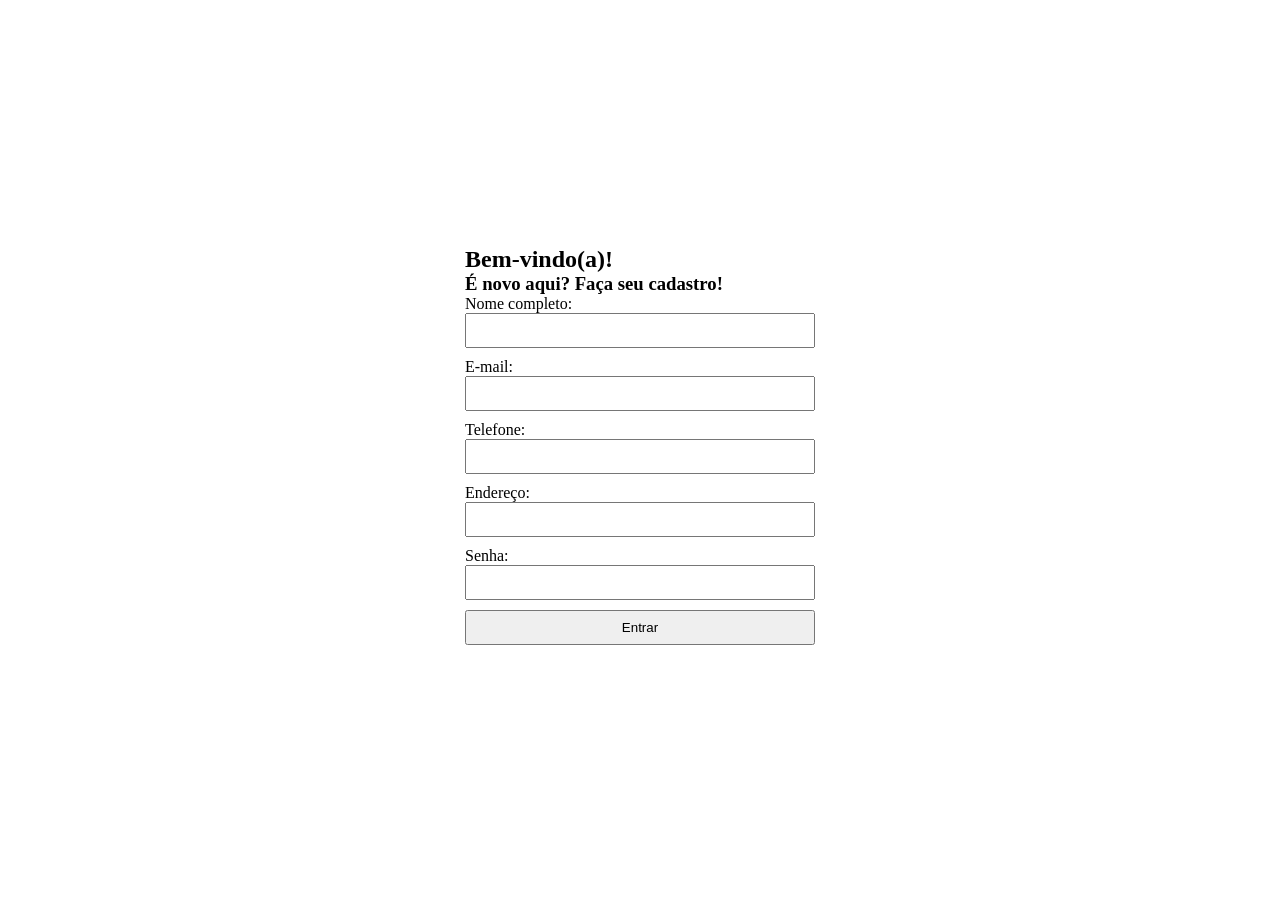
==== templates/cadastrar.html @ dab0d1d6 "ADD: CSS básico página de cadastramento" ====
<!DOCTYPE html>
<html lang="pt-br">

<head>
    <meta charset="UTF-8">
    <meta name="viewport" content="width=device-width, initial-scale=1.0">
    <title>cadastrar</title>

    <!-- LINK CSS -->
    <link rel="stylesheet" href="/static/css/cadastrar.css">
</head>


<body>


    <section class="campo-login">
        <div class="frase-inicial">
            <h1>Bem-vindo(a)!</h1>
            <h3>É novo aqui? Faça seu cadastro!</h3>
        </div>

        <form action="/cadastrar" method="post">

            <p>Nome completo:</p>
            <input id="nome" name="nome" type="text"><br>

            <p> E-mail:</p>
            <input id="usuario" name="usuario" type="text">

            <p>Telefone:</p>
            <input id="telefone" name="telefone" type="tel"><br>

            <p>Endereço:</p>
            <input id="endereco" name="endereco" type="text"><br>

            <p>Senha:</p>
            <input id="senha" name="senha" type="password"><br>


            <button type="submit">Entrar</button>

        </form>

    </section>

</body>

</html>
---- static/css/cadastrar.css ----
* {
    margin: 0;
    padding: 0;
    box-sizing: border-box;
}

body {
    display: flex;
    justify-content: center;
    align-items: center;
    min-height: 100vh;
}

.campo-login {
    width: 350px;
}

form input, form button {
    width: 100%;
    margin-bottom: 10px;
    padding: 8px;
}
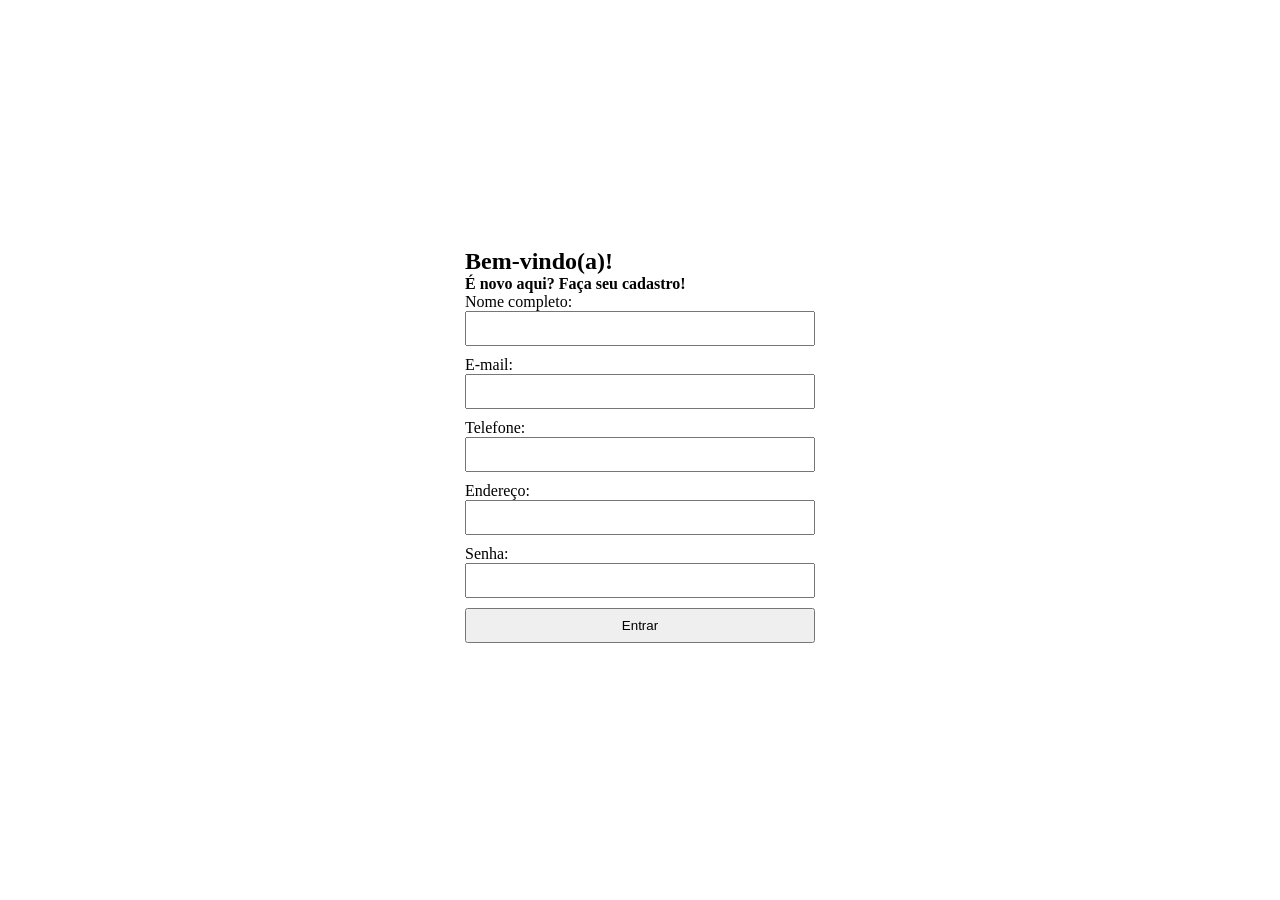
==== commit 59432e9c: "MOD: Arrumando a tag form" ====
--- a/templates/cadastrar.html
+++ b/templates/cadastrar.html
@@ -17,10 +17,12 @@
     <section class="campo-login">
         <div class="frase-inicial">
             <h1>Bem-vindo(a)!</h1>
-            <h3>É novo aqui? Faça seu cadastro!</h3>
+            <h4>É novo aqui? Faça seu cadastro!</h4>
         </div>
 
-        <form action="/cadastrar" method="post">
+        <!-- ADICIONAR NO FORM FUTURAMENTE -->
+        <!-- action="/cadastrar" method="post" -->
+        <form action="/cadastrar/post" method="post">
 
             <p>Nome completo:</p>
             <input id="nome" name="nome" type="text"><br>
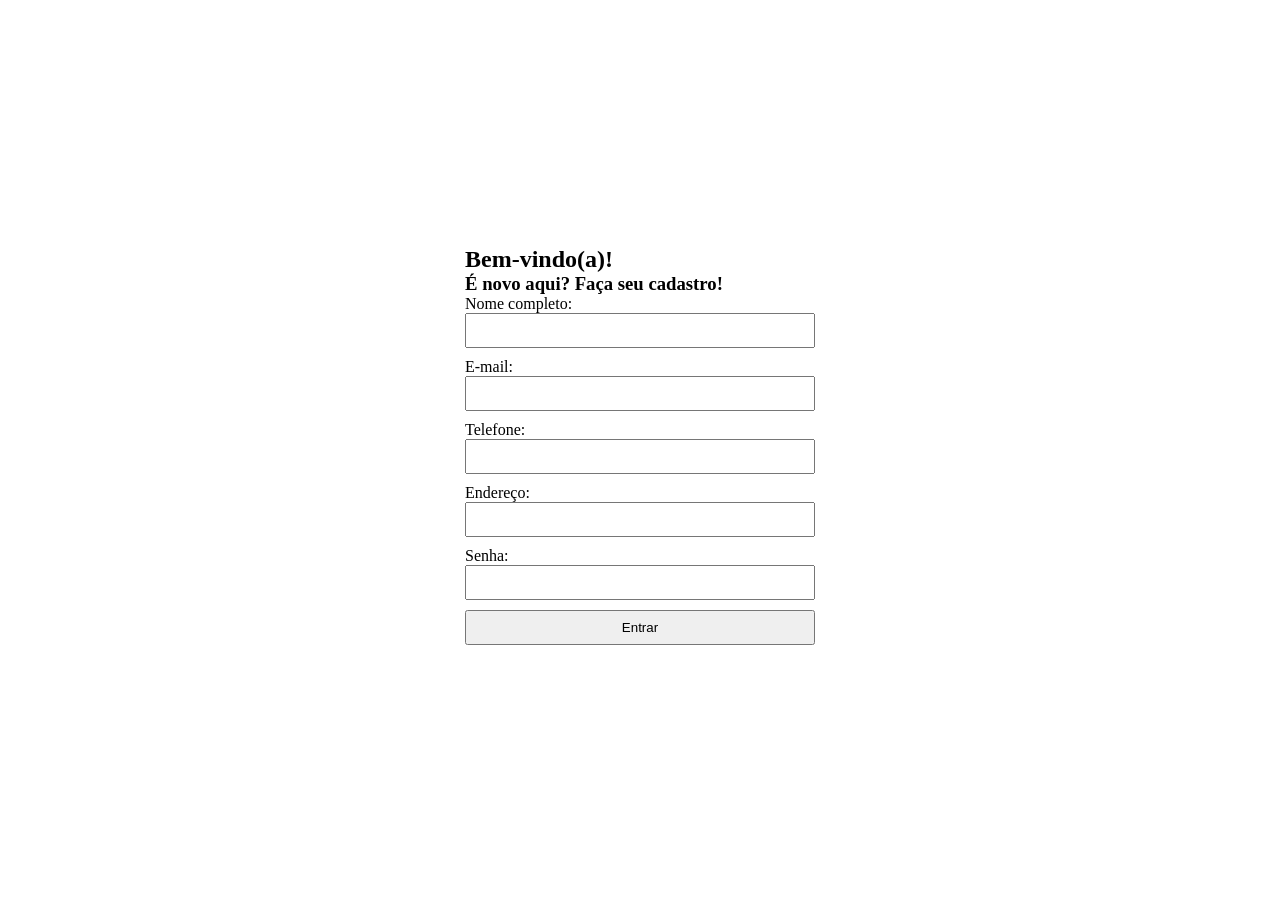
==== commit 4993510f: "MOD: Fazendo os botoes" ====
--- a/templates/cadastrar.html
+++ b/templates/cadastrar.html
@@ -17,7 +17,7 @@
     <section class="campo-login">
         <div class="frase-inicial">
             <h1>Bem-vindo(a)!</h1>
-            <h4>É novo aqui? Faça seu cadastro!</h4>
+            <h3>É novo aqui? Faça seu cadastro!</h3>
         </div>
 
         <!-- ADICIONAR NO FORM FUTURAMENTE -->
@@ -39,8 +39,10 @@
             <p>Senha:</p>
             <input id="senha" name="senha" type="password"><br>
 
-
-            <button type="submit">Entrar</button>
+            <a href="/">
+                <button type="submit">Entrar</button>
+            </a>
+            
 
         </form>
 
--- a/static/css/cadastrar.css
+++ b/static/css/cadastrar.css
@@ -20,3 +20,12 @@
     margin-bottom: 10px;
     padding: 8px;
 }
+
+
+.button-cadastro{
+    display: flex;
+    justify-content: center;
+    align-items: center;
+    text-align: center;
+    background-color: brown;
+}
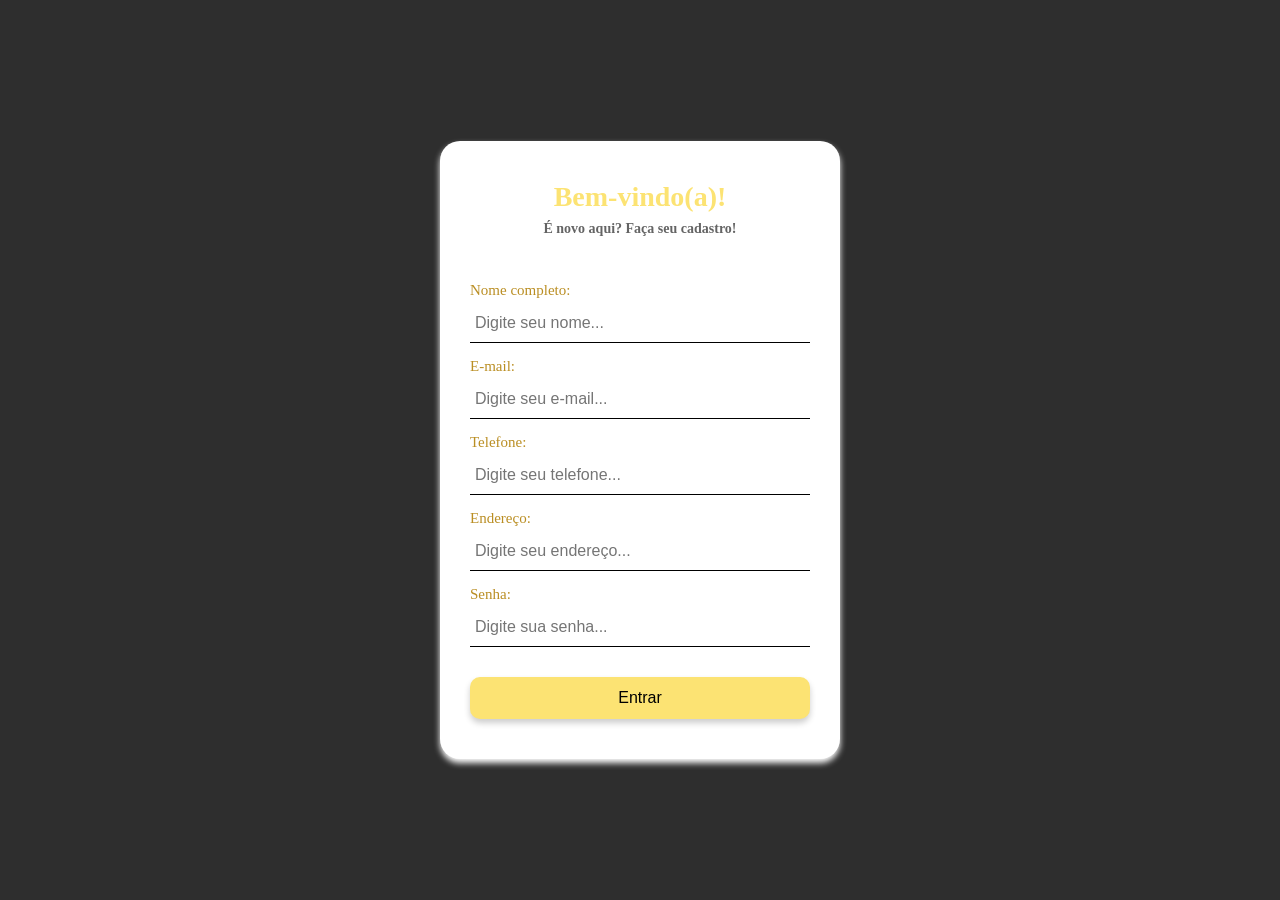
==== commit 47504033: "END: CSS página login e cadastrar finalizado" ====
--- a/templates/cadastrar.html
+++ b/templates/cadastrar.html
@@ -17,35 +17,32 @@
     <section class="campo-login">
         <div class="frase-inicial">
             <h1>Bem-vindo(a)!</h1>
-            <h3>É novo aqui? Faça seu cadastro!</h3>
+            <h4>É novo aqui? Faça seu cadastro!</h4>
         </div>
 
-        <!-- ADICIONAR NO FORM FUTURAMENTE -->
-        <!-- action="/cadastrar" method="post" -->
-        <form action="/cadastrar/post" method="post">
+        
+            <form action="/cadastrar/post" method="post">
 
-            <p>Nome completo:</p>
-            <input id="nome" name="nome" type="text"><br>
+                <p>Nome completo:</p>
+                <input id="nome" name="nome" type="text" placeholder="Digite seu nome..."><br>
 
-            <p> E-mail:</p>
-            <input id="usuario" name="usuario" type="text">
+                <p> E-mail:</p>
+                <input id="usuario" name="usuario" type="text" placeholder="Digite seu e-mail...">
 
-            <p>Telefone:</p>
-            <input id="telefone" name="telefone" type="tel"><br>
+                <p>Telefone:</p>
+                <input id="telefone" name="telefone" type="tel" placeholder="Digite seu telefone..."><br>
 
-            <p>Endereço:</p>
-            <input id="endereco" name="endereco" type="text"><br>
+                <p>Endereço:</p>
+                <input id="endereco" name="endereco" type="text" placeholder="Digite seu endereço..."><br>
 
-            <p>Senha:</p>
-            <input id="senha" name="senha" type="password"><br>
+                <p>Senha:</p>
+                <input id="senha" name="senha" type="password" placeholder="Digite sua senha..."><br>
 
-            <a href="/">
-                <button type="submit">Entrar</button>
-            </a>
-            
 
-        </form>
+                <button type="submit" class="botao">Entrar</button>
 
+            </form>
+   
     </section>
 
 </body>
--- a/static/css/cadastrar.css
+++ b/static/css/cadastrar.css
@@ -9,23 +9,82 @@
     justify-content: center;
     align-items: center;
     min-height: 100vh;
+    background-color: rgb(46, 46, 46);
 }
 
 .campo-login {
-    width: 350px;
+    border-radius: 20px;
+    background-color: rgb(255, 255, 255);
+    box-shadow: 0px 4px 6px rgb(255, 255, 255);
+    width: 100%;
+    max-width: 400px;
+    padding: 40px 30px;
+    margin: 20px;
 }
 
-form input, form button {
-    width: 100%;
-    margin-bottom: 10px;
-    padding: 8px;
+.frase-inicial {
+    display: flex;
+    flex-direction: column;
+    justify-content: center;
+    align-items: center;
+    color: rgb(0, 0, 0);
+    text-align: center;
+    padding-bottom: 30px; 
 }
 
+h1 {
+    color: rgb(252, 227, 115);
+    font-size: 28px;
+    margin-bottom: 8px;
+}
 
-.button-cadastro{
+h4 {
+    font-size: 14px;
+    color: rgb(100, 100, 100);
+}
+
+.login {
+    width: 100%;
+}
+
+p {
+    color: rgb(186,142,35);
+    font-size: 15px;
+    margin-top: 15px;
+    margin-bottom: 5px;
+}
+
+input {
+    border: none;             
+    outline: none;             
+    border-bottom: 1px solid #000000; 
+    padding: 10px 5px;            
+    width: 100%;               
+    background: transparent;
+    font-size: 16px;
+}
+
+.botao-div {
     display: flex;
     justify-content: center;
-    align-items: center;
-    text-align: center;
-    background-color: brown;
-}+    width: 100%;
+}
+
+.botao {
+    background-color: rgb(252, 227, 115);
+    box-shadow: 0px 4px 6px rgba(0, 0, 0, 0.2);
+    padding: 12px;
+    width: 100%; 
+    font-size: 16px;
+    
+    border: none;
+    border-radius: 10px;
+    margin-top: 30px;
+    cursor: pointer;
+}
+
+.cadastrar {
+    background-color: rgb(44, 32, 32);
+    padding: 20px;
+    margin: 20px 0;
+}
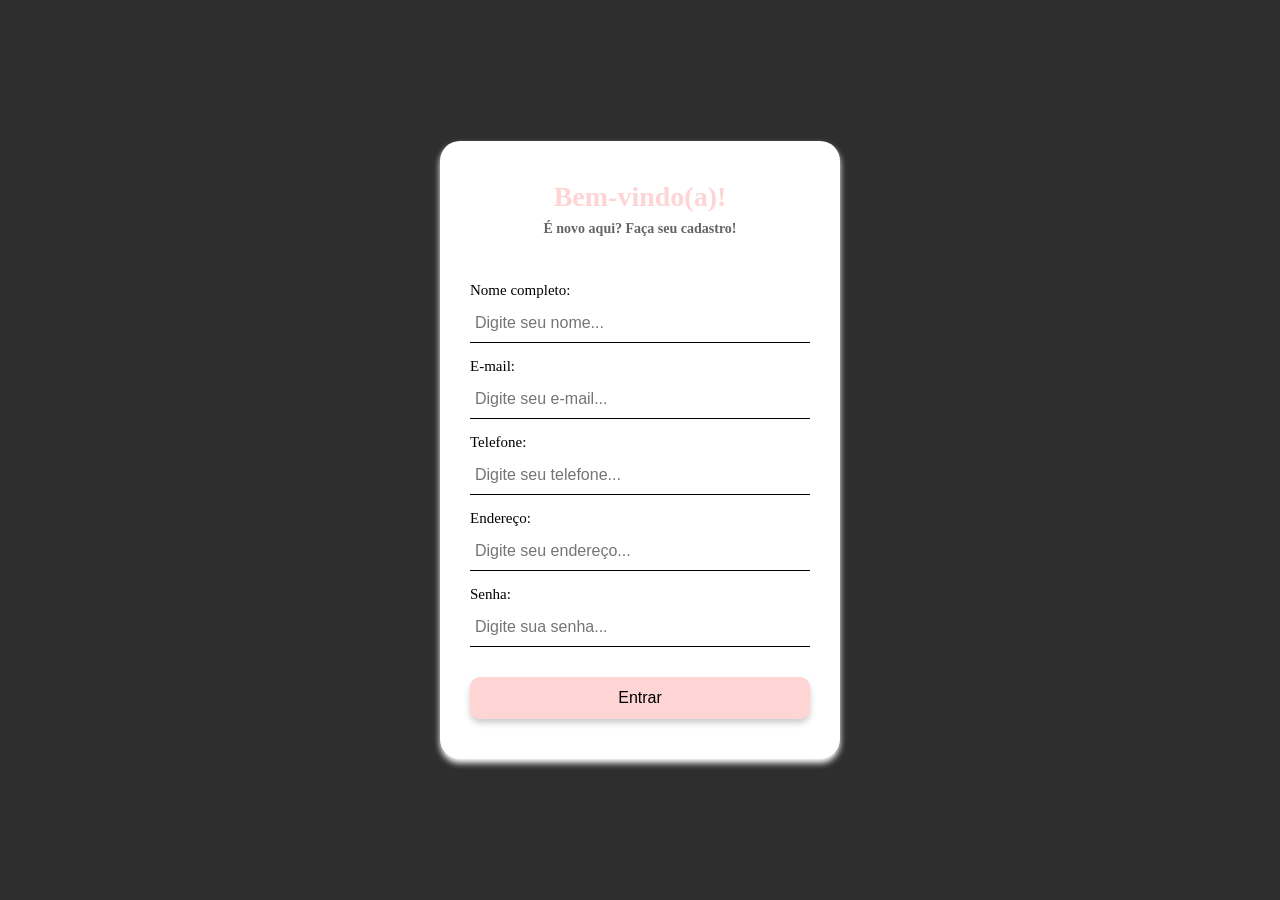
==== commit f1eb5158: "MOD: Mudando a página de cadastro e login" ====
--- a/templates/cadastrar.html
+++ b/templates/cadastrar.html
@@ -16,7 +16,7 @@
 
     <section class="campo-login">
         <div class="frase-inicial">
-            <h1>Bem-vindo(a)!</h1>
+            <h1 class="texto">Bem-vindo(a)!</h1>
             <h4>É novo aqui? Faça seu cadastro!</h4>
         </div>
 
@@ -38,10 +38,12 @@
                 <p>Senha:</p>
                 <input id="senha" name="senha" type="password" placeholder="Digite sua senha..."><br>
 
+            <a href="/">
+                <button type="submit" class="botao">Entrar</button>
+            </a>
+            
 
-                <button type="submit" class="botao">Entrar</button>
-
-            </form>
+        </form>
    
     </section>
 
--- a/static/css/cadastrar.css
+++ b/static/css/cadastrar.css
@@ -32,8 +32,8 @@
     padding-bottom: 30px; 
 }
 
-h1 {
-    color: rgb(252, 227, 115);
+.texto{
+    color: #FFD4D4;
     font-size: 28px;
     margin-bottom: 8px;
 }
@@ -48,7 +48,7 @@
 }
 
 p {
-    color: rgb(186,142,35);
+    color: rgb(0, 0, 0);
     font-size: 15px;
     margin-top: 15px;
     margin-bottom: 5px;
@@ -71,7 +71,7 @@
 }
 
 .botao {
-    background-color: rgb(252, 227, 115);
+    background-color: #FFD4D4;
     box-shadow: 0px 4px 6px rgba(0, 0, 0, 0.2);
     padding: 12px;
     width: 100%; 
@@ -88,3 +88,12 @@
     padding: 20px;
     margin: 20px 0;
 }
+
+
+.button-cadastro{
+    display: flex;
+    justify-content: center;
+    align-items: center;
+    text-align: center;
+    background-color: brown;
+}
